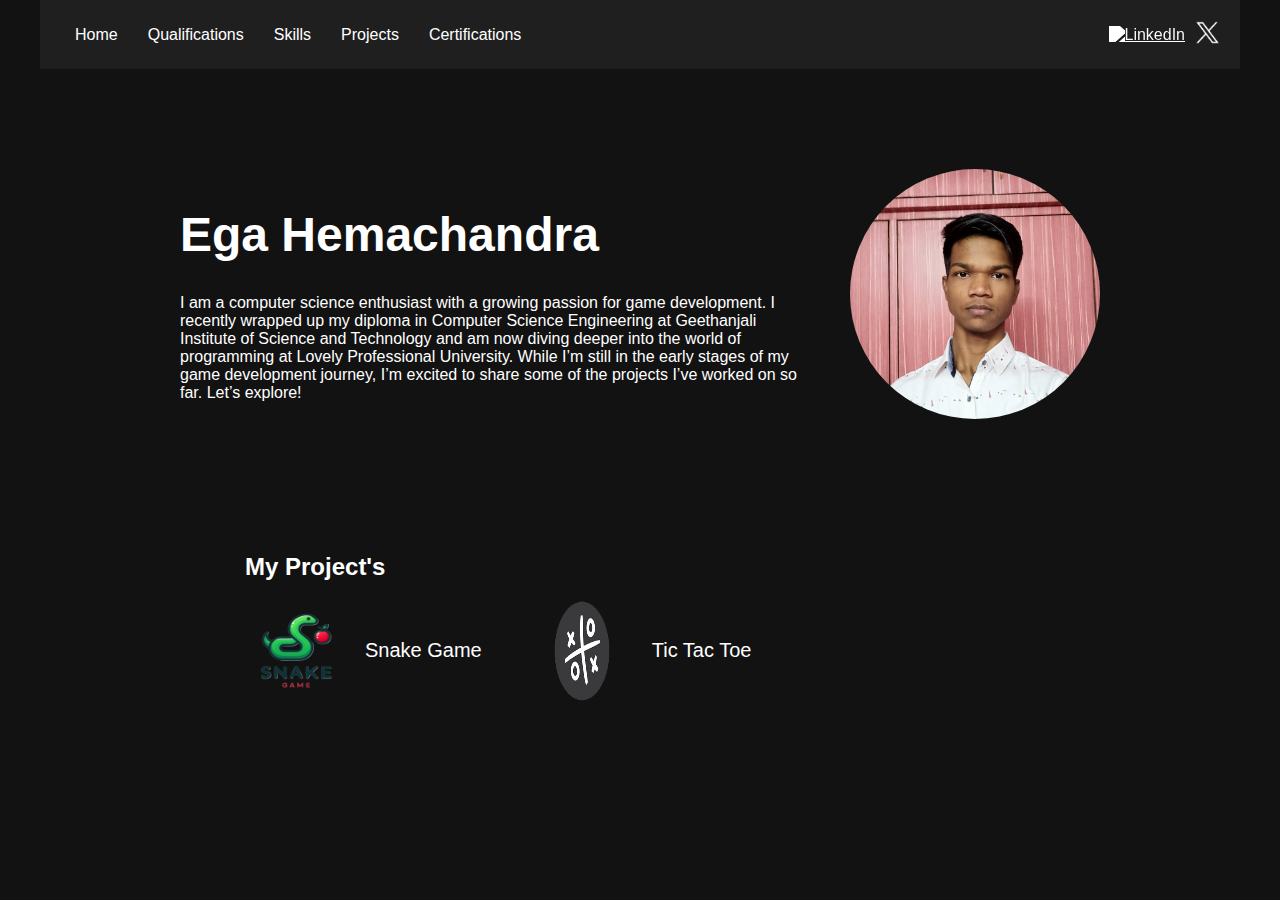
==== index.html @ 5a3bb518 "Add files via upload" ====
<!DOCTYPE html>
<html lang="en">
<head>
    <meta charset="UTF-8">
    <meta name="viewport" content="width=device-width, initial-scale=1.0">
    <title>Portfolio - Ega Hemachandra</title>
    <link rel="stylesheet" href="style.css">
</head>
<body>
    <!-- Navigation Bar --> 
    <header>
        <nav>
            <div class="menu-icon" onclick="toggleMenu()">☰</div>
            <ul id="nav-list">
                <ul id="nav-list">
                    <li><a href="index.html">Home</a></li>
                    <li><a href="qualifications.html">Qualifications</a></li>
                    <li><a href="skills.html">Skills</a></li>
                    <li><a href="projects.html">Projects</a></li>
                    <li><a href="certifications.html">Certifications</a></li>
                </ul>
            </ul>
            <div class="social-links">
                <a href="https://www.linkedin.com/in/hemachandra-ega-8942b9288/" target="_blank" class="linkedin-icon">
                    <img src="linkedin.png" alt="LinkedIn" class="social-icon">
                </a>
                <a href="https://x.com/Hemachandra_ega" target="_blank" class="x-icon">
                    <img src="x.png" alt="X" class="social-icon">
                </a>
            </div>
        </nav>
    </header>

    <!-- Main Section -->
    <section class="main-section">
        <div class="content">
            <h1>Ega Hemachandra</h1>
            <p>
                I am a computer science enthusiast with a growing passion for game development.
                I recently wrapped up my diploma in Computer Science Engineering at Geethanjali Institute
                of Science and Technology and am now diving deeper into the world of programming at Lovely Professional University.
                While I’m still in the early stages of my game development journey, I’m excited to share
                some of the projects I’ve worked on so far. Let’s explore!
            </p>
        </div>
        <div class="profile-image">
            <img src="Me.jpg" alt="Ega Hemachandra">
        </div>
    </section>
    <!-- Projects Section -->
    <section class="projects">
        <h2>My Project's</h2>
        <div class="project-list">
            <div class="project">
                <img src="snake_game_logo-removebg-preview.png" alt="Snake Game" class="project-icon snake-icon">
                <p>Snake Game</p>
            </div>
            <div class="project">
                <img src="tic_tac_toe-removebg-preview.png" alt="Tic Tac Toe" class="project-icon tictactoe-icon">
                <p>Tic Tac Toe</p>
            </div>
        </div>
    </section>
    <script>
        function toggleMenu() {
            var navList = document.getElementById('nav-list');
            navList.classList.toggle('show');
        }
    </script>
</body>
</html>
---- style.css ----
/* General Styles (Unchanged) */
body {
    margin: 0;
    font-family: 'Arial', sans-serif;
    background-color: #121212;
    color: white;
}
header {
    background-color: #121212;
    color: white;
    padding: 0;
    padding-right: 40px;
    padding-left: 40px;
}
nav {
    display: flex;
    justify-content: space-between;
    align-items: center;
    padding: 20px;
    background-color: #1f1f1f;
}
nav ul {
    display: flex;
    list-style: none;
    margin: 0;
    padding: 0;
}
nav ul li {
    margin: 0 15px;
}
nav ul li a {
    color: white;
    text-decoration: none;
    font-size: 16px;
}
.social-links {
    display: flex;
    align-items: center;
}
.social-icon {
    width: 25px;
    height: 25px;
    filter: brightness(0) invert(1);
    margin-left: 10px;
    transition: transform 0.3s ease;
}
.social-icon:hover {
    transform: scale(1.1);
}
.menu-icon {
    display: none;
    font-size: 24px;
    cursor: pointer;
    padding: 14px;
}

/* Main Section */
.main-section {
    display: flex;
    justify-content: center;
    align-items: center;
    padding: 100px 20px;
    text-align: left;
}
.content {
    max-width: 50%;
}
.content h1 {
    font-size: 48px;
}
.profile-image img {
    border-radius: 50%;
    width: 250px;
    height: 250px;
    object-fit: cover;
    margin-left: 50px;
}

/* Projects Section */
.projects {
    padding: 10px 245px;
    text-align: left;
}
.projects h2 {
    margin-bottom: 20px;
}
.project-list {
    display: flex;
    flex-direction: row;
    align-items: center;
    justify-content: flex-start;
}
.project {
    display: flex;
    align-items: center;
    margin-right: 50px;
}
.project-icon {
    width: 100px;
    height: 100px;
    margin-right: 20px;
    transition: transform 0.3s ease;
}
.project-icon:hover {
    transform: scale(1.1);
}
.project p {
    font-size: 20px;
}

/* ====================================
   Media Queries for Mobile & Tablet
===================================== */
@media only screen and (max-width: 768px) {
    nav ul {
        display: none;
        flex-direction: column;
        align-items: center;
    }
    nav ul.show {
        display: flex;
    }
    .menu-icon {
        display: block;
    }
    .social-links {
        margin-top: 10px;
    }
    .main-section {
        flex-direction: column;
        padding: 50px 20px;
    }
    .content {
        max-width: 100%;
        text-align: center;
    }
    .content h1 {
        font-size: 36px;
    }
    .profile-image img {
        margin-left: 0;
        margin-top: 20px;
        width: 200px;
        height: 200px;
    }
    .projects {
        padding: 10px 20px;
    }
    .project-list {
        flex-direction: column;
        align-items: flex-start;
    }
    .project {
        margin-bottom: 20px;
    }
    .project-icon {
        width: 80px;
        height: 80px;
    }
    .project p {
        font-size: 18px;
    }
}

@media only screen and (max-width: 480px) {
    nav {
        flex-direction: column;
        padding: 10px;
    }
    .main-section {
        padding: 30px 10px;
    }
    .content h1 {
        font-size: 28px;
    }
    .profile-image img {
        width: 150px;
        height: 150px;
    }
    .projects h2 {
        font-size: 24px;
    }
    .project p {
        font-size: 16px;
    }
}

/* Knowledge Graph Styles */
.knowledge-graph {
    display: flex;
    flex-direction: column;
    align-items: center;
    padding: 20px 40px;
}

.qualification {
    background-color: #1f1f1f;
    border-radius: 8px;
    padding: 20px;
    margin-bottom: 20px;
    width: 100%;
    box-shadow: 0 4px 8px rgba(0, 0, 0, 0.2);
}

.qualification h2 {
    margin-top: 0;
}

.qualification-content {
    display: flex;
    align-items: flex-start;
}

.college-photo {
    width: 30%;
    height: auto;
    border-radius: 8px;
    margin-bottom: 20px;
}

.qualification p {
    flex: 1; /* Allow the text to fill the remaining space */
    margin-left: 20px;
  }

  main h1 {
    text-align: center; /* Centers the text horizontally */
    margin-bottom: 30px; /* Adds some space below the heading */
    font-size: 36px; /* Adjust font size if needed */
    color: white; /* Ensures the text is white for visibility */
}
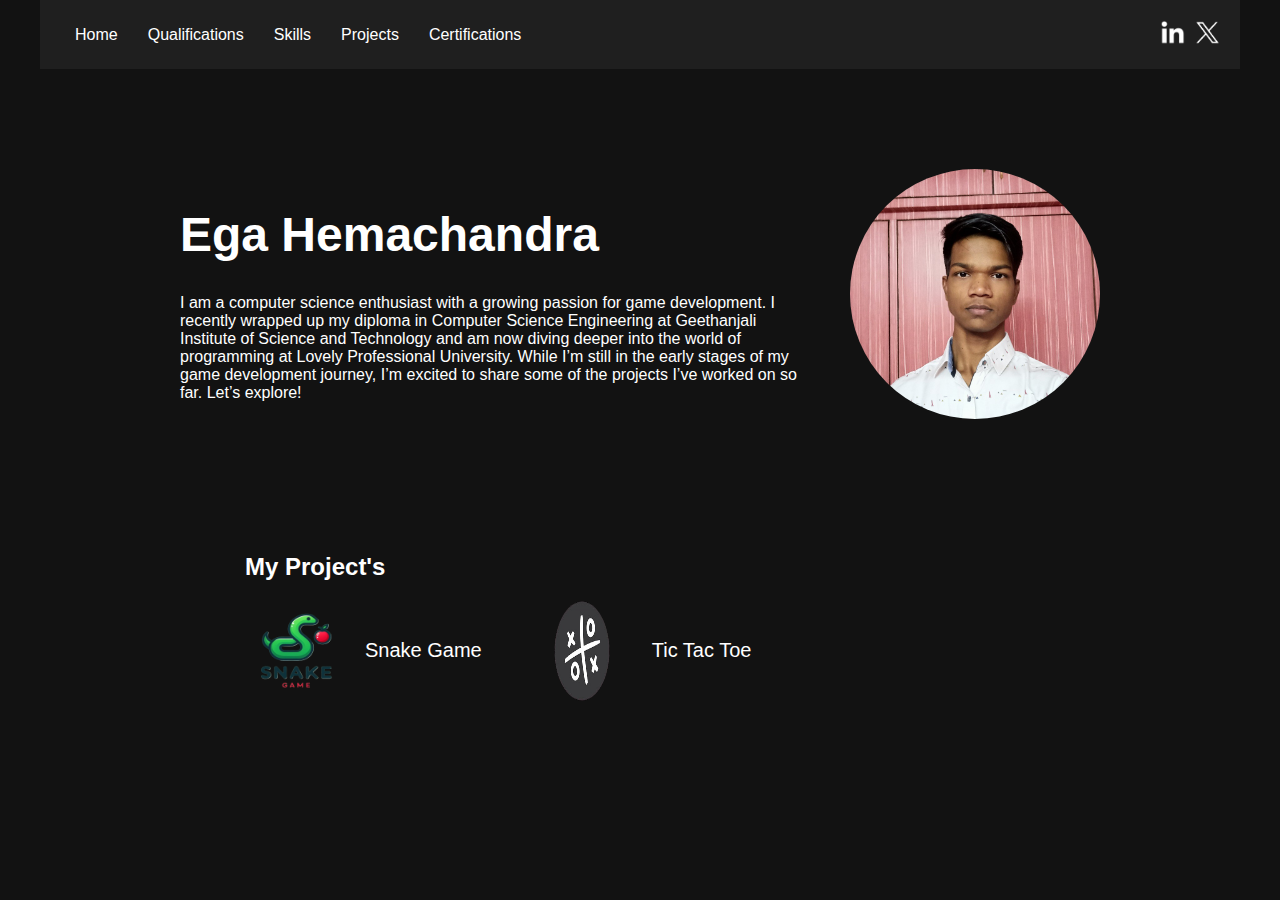
==== commit ccbf9b05: "Update index.html" ====
--- a/index.html
+++ b/index.html
@@ -22,7 +22,7 @@
             </ul>
             <div class="social-links">
                 <a href="https://www.linkedin.com/in/hemachandra-ega-8942b9288/" target="_blank" class="linkedin-icon">
-                    <img src="linkedin.png" alt="LinkedIn" class="social-icon">
+                    <img src="Linkedin.png" alt="LinkedIn" class="social-icon">
                 </a>
                 <a href="https://x.com/Hemachandra_ega" target="_blank" class="x-icon">
                     <img src="x.png" alt="X" class="social-icon">
